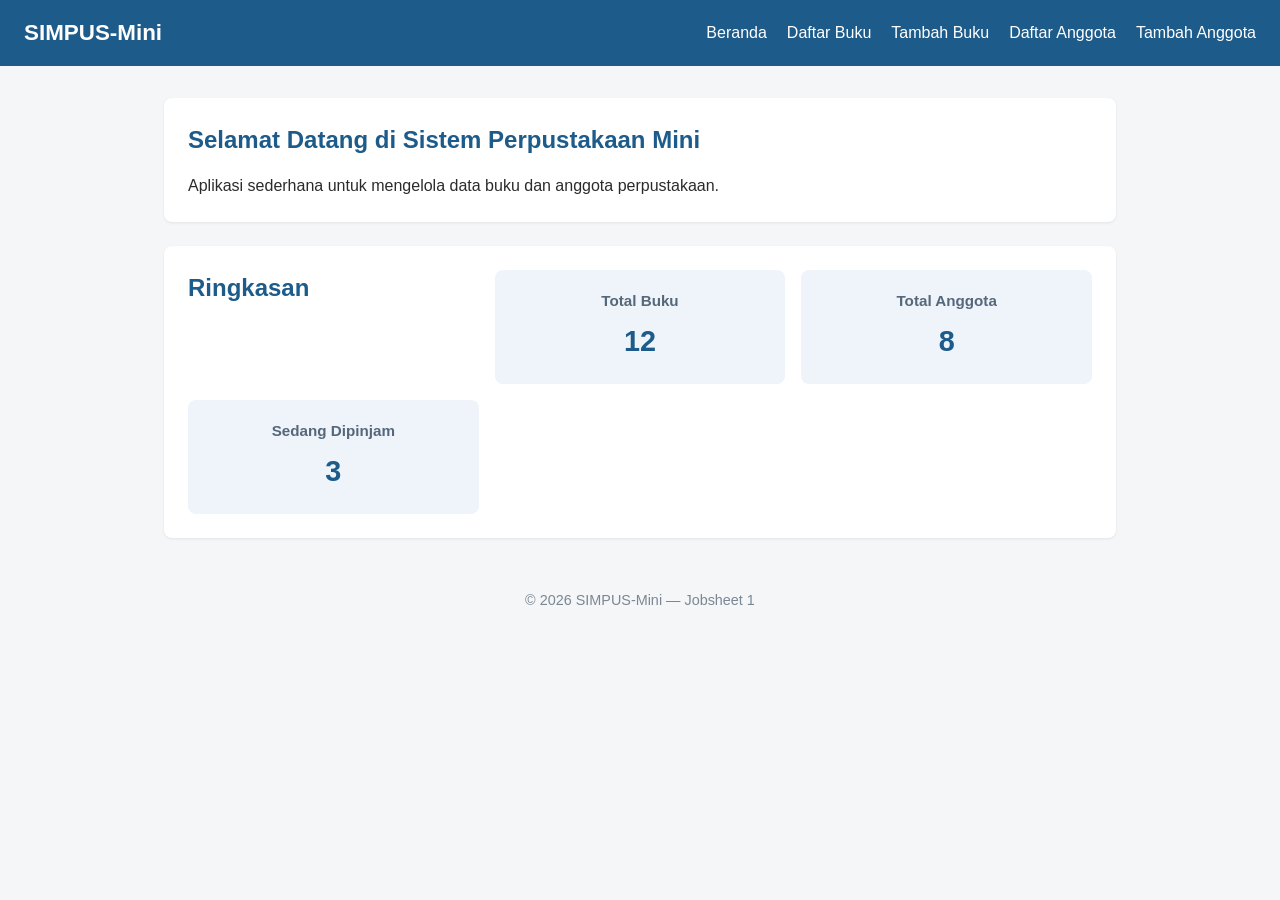
==== simpus-mini/index.html @ ba14d315 "Jobsheet 2: hubungkan CSS ke semua halaman HTML" ====
<!DOCTYPE html>
<html lang="id">
<head>
    <meta charset="UTF-8">
    <title>SIMPUS-Mini | Beranda</title>
    <link rel="stylesheet" href="assets/css/style.css">
</head>
<body>
    <header>
        <h1>SIMPUS-Mini</h1>
        <nav>
            <ul>
                <li><a href="index.html">Beranda</a></li>
                <li><a href="buku/list.html">Daftar Buku</a></li>
                <li><a href="buku/tambah.html">Tambah Buku</a></li>
                <li><a href="anggota/list.html">Daftar Anggota</a></li>
                <li><a href="anggota/tambah.html">Tambah Anggota</a></li>
            </ul>
        </nav>
    </header>

    <main>
        <section>
            <h2>Selamat Datang di Sistem Perpustakaan Mini</h2>
            <p>Aplikasi sederhana untuk mengelola data buku dan anggota perpustakaan.</p>
        </section>

        <section>
            <h2>Ringkasan</h2>
            <article>
                <h3>Total Buku</h3>
                <p>12</p>
            </article>
            <article>
                <h3>Total Anggota</h3>
                <p>8</p>
            </article>
            <article>
                <h3>Sedang Dipinjam</h3>
                <p>3</p>
            </article>
        </section>
    </main>

    <footer>
        <p>&copy; 2026 SIMPUS-Mini &mdash; Jobsheet 1</p>
    </footer>
</body>
</html>
---- simpus-mini/assets/css/style.css ----
/* ===== Reset & Base ===== */
* {
    box-sizing: border-box;
    margin: 0;
    padding: 0;
}

body {
    font-family: "Segoe UI", Arial, sans-serif;
    color: #2b2b2b;
    background-color: #f5f6f8;
    line-height: 1.5;
}

a {
    color: #1d5b8a;
    text-decoration: none;
}

a:hover {
    text-decoration: underline;
}

/* ===== Header & Navbar (Flexbox) ===== */
header {
    background-color: #1d5b8a;
    color: #fff;
    padding: 1rem 1.5rem;
    display: flex;
    align-items: center;
    justify-content: space-between;
    flex-wrap: wrap;
}

header h1 {
    font-size: 1.4rem;
}

header nav ul {
    list-style: none;
    display: flex;
    gap: 1.25rem;
}

header nav a {
    color: #fff;
    font-weight: 500;
}

/* ===== Main Layout ===== */
main {
    max-width: 1000px;
    margin: 2rem auto;
    padding: 0 1.5rem;
}

section {
    background-color: #fff;
    border-radius: 8px;
    padding: 1.5rem;
    margin-bottom: 1.5rem;
    box-shadow: 0 1px 3px rgba(0, 0, 0, 0.08);
}

section h2 {
    margin-bottom: 1rem;
    color: #1d5b8a;
}

/* ===== Kartu Statistik (CSS Grid) ===== */
main section:nth-of-type(2) {
    display: grid;
    grid-template-columns: repeat(3, 1fr);
    gap: 1rem;
}

main section:nth-of-type(2) article {
    background-color: #eef4fa;
    border-radius: 8px;
    padding: 1.25rem;
    text-align: center;
}

main section:nth-of-type(2) article h3 {
    font-size: 0.95rem;
    color: #55677a;
    margin-bottom: 0.5rem;
}

main section:nth-of-type(2) article p {
    font-size: 1.8rem;
    font-weight: 700;
    color: #1d5b8a;
}

/* ===== Tabel ===== */
table {
    width: 100%;
    border-collapse: collapse;
}

th, td {
    text-align: left;
    padding: 0.65rem 0.75rem;
    border-bottom: 1px solid #e2e6ea;
}

thead {
    background-color: #1d5b8a;
    color: #fff;
}

tbody tr:nth-child(even) {
    background-color: #f7f9fb;
}

tbody tr:hover {
    background-color: #eef4fa;
}

td button {
    padding: 0.35rem 0.7rem;
    margin-right: 0.35rem;
    border: none;
    border-radius: 4px;
    cursor: pointer;
    font-size: 0.85rem;
}

td button:first-of-type {
    background-color: #f0ad4e;
    color: #fff;
}

td button:last-of-type {
    background-color: #d9534f;
    color: #fff;
}

/* ===== Form ===== */
form p {
    margin-bottom: 1rem;
}

form label {
    display: block;
    margin-bottom: 0.35rem;
    font-weight: 600;
    color: #444;
}

form input,
form select {
    width: 100%;
    max-width: 400px;
    padding: 0.55rem 0.7rem;
    border: 1px solid #cdd4da;
    border-radius: 4px;
    font-size: 1rem;
}

form button[type="submit"] {
    background-color: #1d5b8a;
    color: #fff;
    border: none;
    padding: 0.6rem 1.5rem;
    border-radius: 4px;
    font-size: 1rem;
    cursor: pointer;
}

form button[type="submit"]:hover {
    background-color: #164869;
}

/* ===== Footer ===== */
footer {
    text-align: center;
    padding: 1.25rem;
    color: #7a8794;
    font-size: 0.9rem;
}
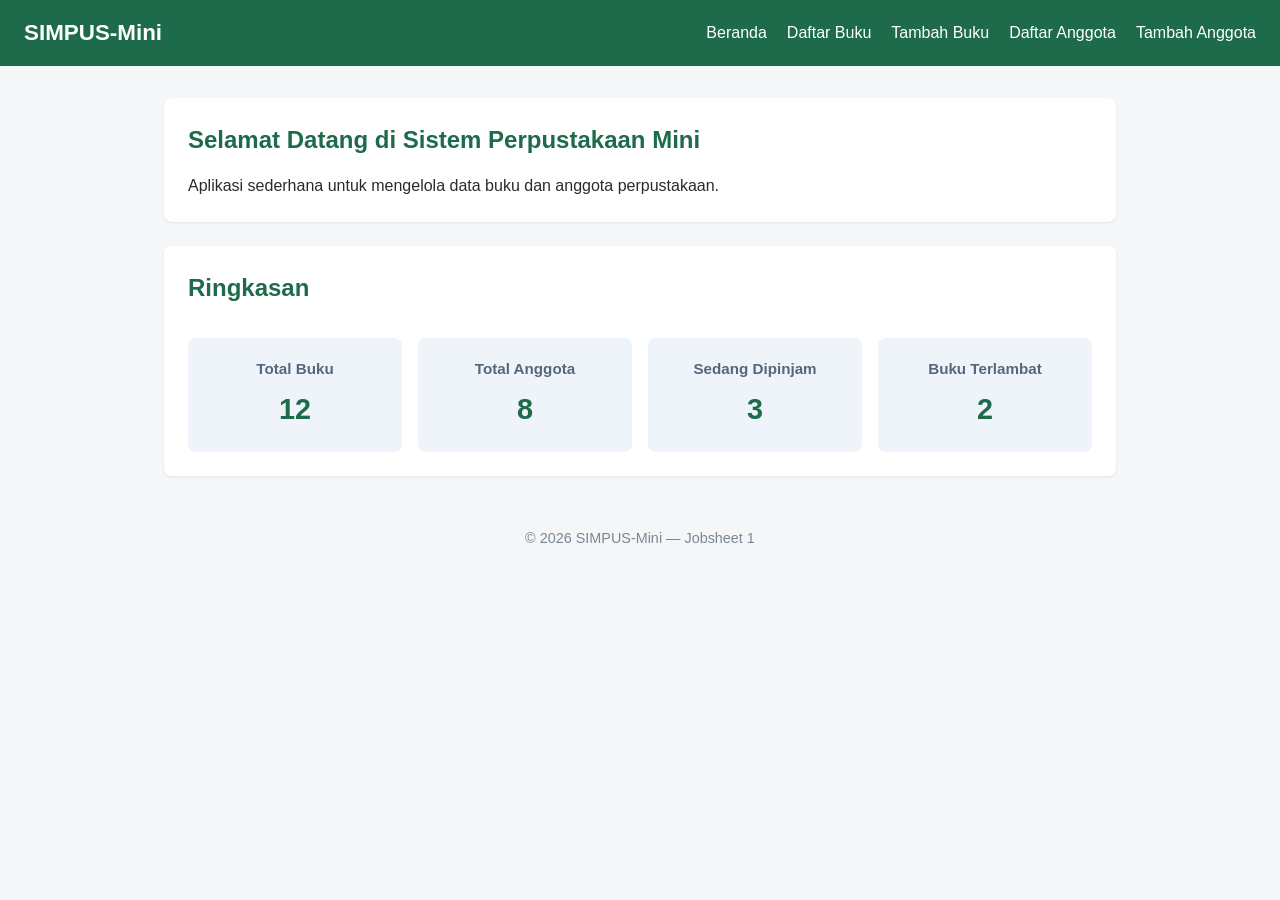
==== commit a6c4b753: "tambah kartu Buku Terlambat ke grid" ====
--- a/simpus-mini/index.html
+++ b/simpus-mini/index.html
@@ -39,6 +39,10 @@
                 <h3>Sedang Dipinjam</h3>
                 <p>3</p>
             </article>
+            <article>
+                <h3>Buku Terlambat</h3>
+                <p>2</p>
+            </article>
         </section>
     </main>
 
--- a/simpus-mini/assets/css/style.css
+++ b/simpus-mini/assets/css/style.css
@@ -13,7 +13,7 @@
 }
 
 a {
-    color: #1d5b8a;
+    color: #1d6b4a;
     text-decoration: none;
 }
 
@@ -23,7 +23,7 @@
 
 /* ===== Header & Navbar (Flexbox) ===== */
 header {
-    background-color: #1d5b8a;
+    background-color: #1d6b4a;
     color: #fff;
     padding: 1rem 1.5rem;
     display: flex;
@@ -64,16 +64,18 @@
 
 section h2 {
     margin-bottom: 1rem;
-    color: #1d5b8a;
+    color: #1d6b4a;
 }
 
 /* ===== Kartu Statistik (CSS Grid) ===== */
 main section:nth-of-type(2) {
     display: grid;
-    grid-template-columns: repeat(3, 1fr);
+    grid-template-columns: repeat(4, 1fr);
     gap: 1rem;
 }
-
+main section:nth-of-type(2) h2 {
+    grid-column: 1 / -1;
+}
 main section:nth-of-type(2) article {
     background-color: #eef4fa;
     border-radius: 8px;
@@ -90,7 +92,7 @@
 main section:nth-of-type(2) article p {
     font-size: 1.8rem;
     font-weight: 700;
-    color: #1d5b8a;
+    color: #1d6b4a;
 }
 
 /* ===== Tabel ===== */
@@ -106,7 +108,7 @@
 }
 
 thead {
-    background-color: #1d5b8a;
+    background-color: #1d6b4a;
     color: #fff;
 }
 
@@ -160,7 +162,7 @@
 }
 
 form button[type="submit"] {
-    background-color: #1d5b8a;
+    background-color: #1d6b4a;
     color: #fff;
     border: none;
     padding: 0.6rem 1.5rem;
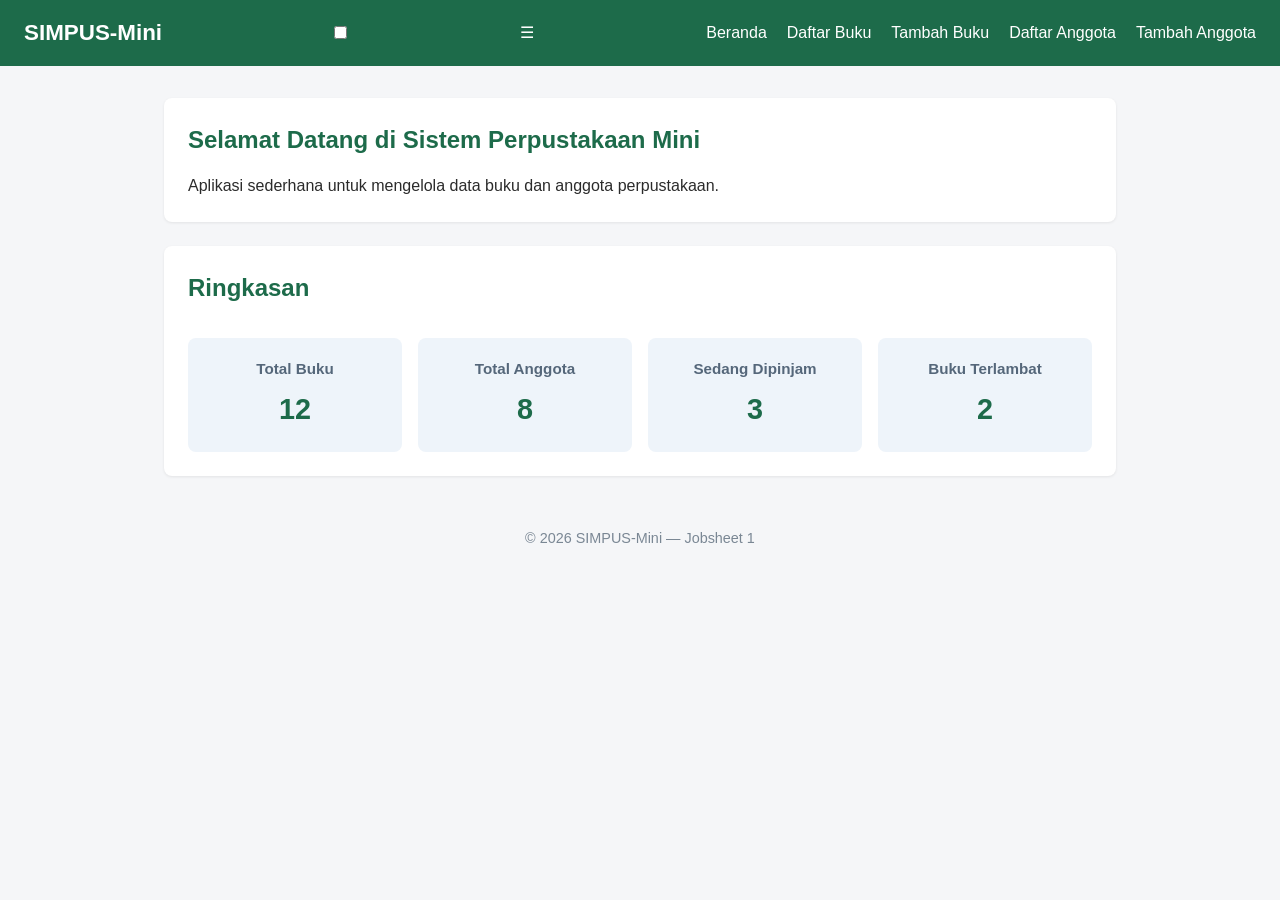
==== commit 8bdf20b5: "Jobsheet 3: tambah checkbox dan label hamburger menu ke HTML" ====
--- a/simpus-mini/index.html
+++ b/simpus-mini/index.html
@@ -2,12 +2,15 @@
 <html lang="id">
 <head>
     <meta charset="UTF-8">
+    <meta name="viewport" content="width=device-width, initial-scale=1">
     <title>SIMPUS-Mini | Beranda</title>
     <link rel="stylesheet" href="assets/css/style.css">
 </head>
 <body>
     <header>
         <h1>SIMPUS-Mini</h1>
+        <input type="checkbox" id="nav-toggle" class="nav-toggle">
+        <label for="nav-toggle" class="nav-toggle-label">&#9776;</label>
         <nav>
             <ul>
                 <li><a href="index.html">Beranda</a></li>
--- a/simpus-mini/assets/css/style.css
+++ b/simpus-mini/assets/css/style.css
@@ -139,6 +139,10 @@
     color: #fff;
 }
 
+td button.btn-detail {
+    background-color: #5bc0de;
+    color: #fff;
+}
 /* ===== Form ===== */
 form p {
     margin-bottom: 1rem;
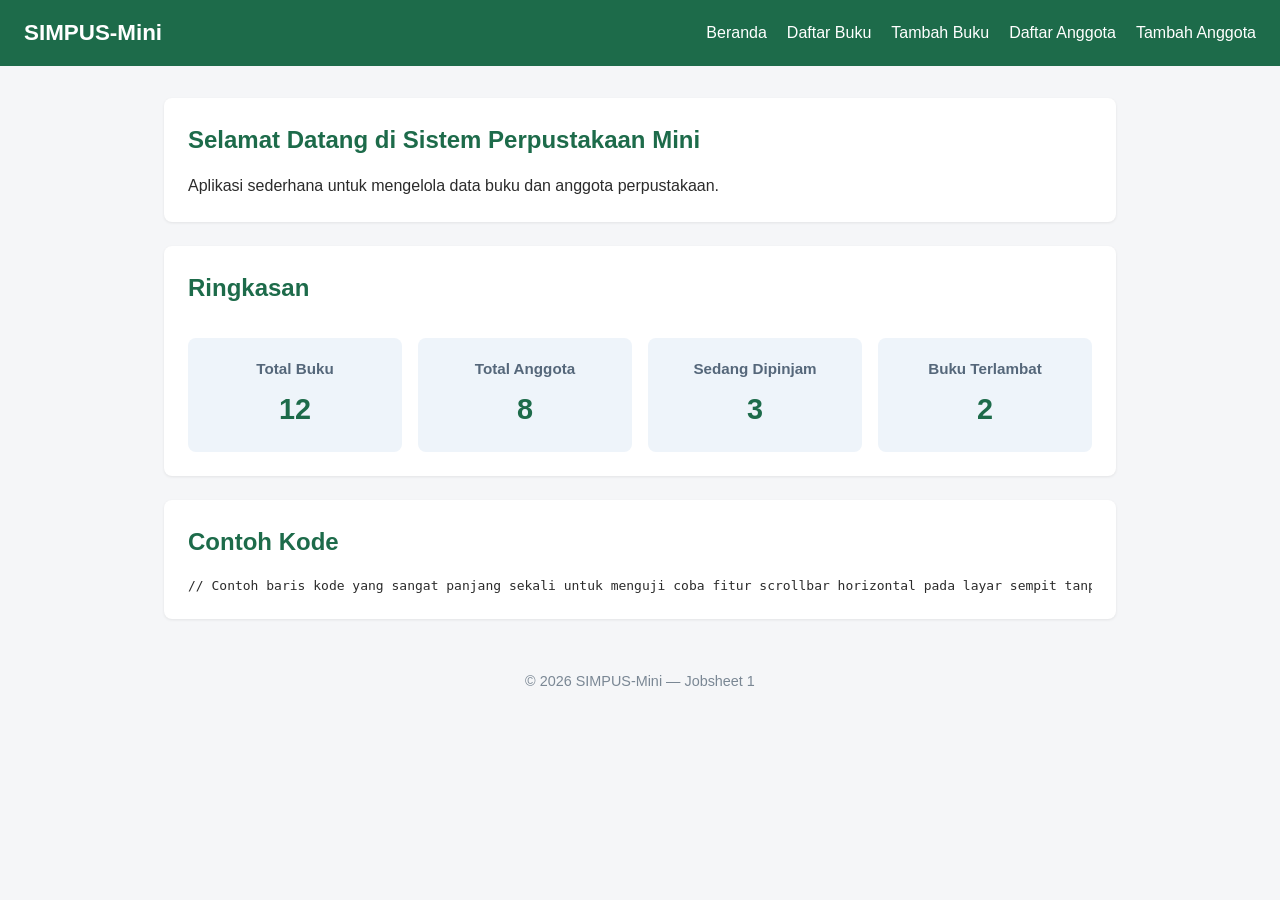
==== commit 744f9fef: "Jobsheet 3: Latihan 3 - Tambah responsif code block (.code-responsive)" ====
--- a/simpus-mini/index.html
+++ b/simpus-mini/index.html
@@ -47,6 +47,12 @@
                 <p>2</p>
             </article>
         </section>
+        <section>
+            <h2>Contoh Kode</h2>
+            <div class="code-responsive">
+                <pre><code>// Contoh baris kode yang sangat panjang sekali untuk menguji coba fitur scrollbar horizontal pada layar sempit tanpa merusak tata letak halaman utama</code></pre>
+            </div>
+        </section>
     </main>
 
     <footer>
--- a/simpus-mini/assets/css/style.css
+++ b/simpus-mini/assets/css/style.css
@@ -52,6 +52,13 @@
     max-width: 1000px;
     margin: 2rem auto;
     padding: 0 1.5rem;
+}
+
+/* Monitor lebar */
+@media (min-width: 1400px) {
+    main {
+        max-width: 1300px;
+    }
 }
 
 section {
@@ -186,3 +193,71 @@
     color: #7a8794;
     font-size: 0.9rem;
 }
+
+/* ===== Hamburger Menu (checkbox hack) ===== */
+.nav-toggle {
+    display: none;
+}
+
+.nav-toggle-label {
+    display: none;
+    font-size: 1.6rem;
+    color: #fff;
+    cursor: pointer;
+}
+
+
+/* ===== Tabel Responsif ===== */
+.table-responsive {
+    overflow-x: auto;
+}
+
+/* ===== Kode Responsif ===== */
+.code-responsive {
+    overflow-x: auto;
+}
+
+/* ===== Responsive Breakpoints ===== */
+
+/* Tablet ke bawah */
+@media (max-width: 900px) {
+    main section:nth-of-type(2) {
+        grid-template-columns: repeat(2, 1fr);
+    }
+}
+
+/* Mobile */
+@media (max-width: 480px) {
+    header {
+        position: relative;
+    }
+
+    .nav-toggle-label {
+        display: block;
+    }
+
+    header nav {
+        display: none;
+        width: 100%;
+        order: 3;
+        margin-top: 1rem;
+    }
+
+    .nav-toggle:checked ~ nav {
+        display: block;
+    }
+
+    header nav ul {
+        flex-direction: column;
+        gap: 0.75rem;
+    }
+
+    main section:nth-of-type(2) {
+        grid-template-columns: 1fr;
+    }
+
+    form input,
+    form select {
+        max-width: 100%;
+    }
+}
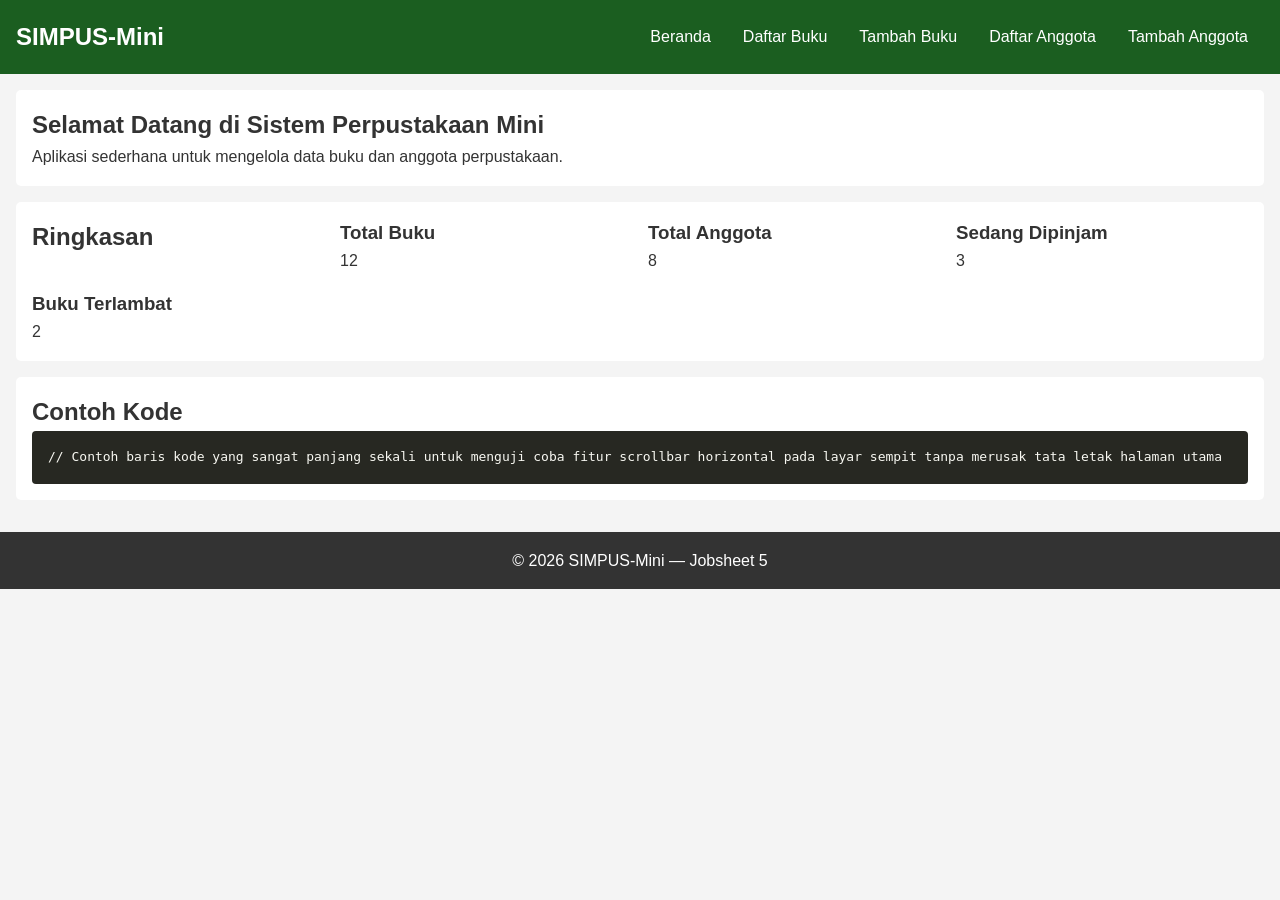
==== commit 0fc19146: "Jobsheet 5: update footer index.html" ====
--- a/simpus-mini/index.html
+++ b/simpus-mini/index.html
@@ -9,8 +9,7 @@
 <body>
     <header>
         <h1>SIMPUS-Mini</h1>
-        <input type="checkbox" id="nav-toggle" class="nav-toggle">
-        <label for="nav-toggle" class="nav-toggle-label">&#9776;</label>
+        <button type="button" id="nav-toggle-btn" class="nav-toggle-label" aria-label="Menu">&#9776;</button>
         <nav>
             <ul>
                 <li><a href="index.html">Beranda</a></li>
@@ -56,7 +55,8 @@
     </main>
 
     <footer>
-        <p>&copy; 2026 SIMPUS-Mini &mdash; Jobsheet 1</p>
+        <p>&copy; 2026 SIMPUS-Mini &mdash; Jobsheet 5</p>
     </footer>
+    <script src="assets/js/app.js"></script>
 </body>
 </html>
--- a/simpus-mini/assets/css/style.css
+++ b/simpus-mini/assets/css/style.css
@@ -1,4 +1,7 @@
-/* ===== Reset & Base ===== */
+/* ==========================================
+   1. BASE STYLES (Default untuk Mobile/HP)
+   ========================================== */
+
 * {
     box-sizing: border-box;
     margin: 0;
@@ -6,258 +9,150 @@
 }
 
 body {
-    font-family: "Segoe UI", Arial, sans-serif;
-    color: #2b2b2b;
-    background-color: #f5f6f8;
-    line-height: 1.5;
+    font-family: Arial, sans-serif;
+    line-height: 1.6;
+    color: #333;
+    background-color: #f4f4f4;
 }
 
-a {
-    color: #1d6b4a;
-    text-decoration: none;
-}
-
-a:hover {
-    text-decoration: underline;
-}
-
-/* ===== Header & Navbar (Flexbox) ===== */
+/* Header & Navigasi Layar Kecil */
 header {
-    background-color: #1d6b4a;
+    background-color: #1b5e20;
     color: #fff;
-    padding: 1rem 1.5rem;
-    display: flex;
-    align-items: center;
-    justify-content: space-between;
-    flex-wrap: wrap;
+    padding: 1rem;
+    position: relative;
 }
 
 header h1 {
-    font-size: 1.4rem;
+    font-size: 1.5rem;
 }
 
-header nav ul {
-    list-style: none;
-    display: flex;
-    gap: 1.25rem;
+/* Tombol Hamburger */
+.nav-toggle-label {
+    position: absolute;
+    top: 1rem;
+    right: 1rem;
+    font-size: 1.5rem;
+    cursor: pointer;
+    background: none;  
+    border: none;      
+    color: #fff;
 }
 
-header nav a {
-    color: #fff;
-    font-weight: 500;
+
+/* Menu Navigasi Sembunyi Secara Default di HP */
+nav {
+    display: none;
+    width: 100%;
+    margin-top: 1rem;
 }
 
-/* ===== Main Layout ===== */
-main {
-    max-width: 1000px;
-    margin: 2rem auto;
-    padding: 0 1.5rem;
+nav.nav-open {
+    display: block;
 }
 
-/* Monitor lebar */
-@media (min-width: 1400px) {
-    main {
-        max-width: 1300px;
-    }
+nav ul {
+    list-style: none;
+    background-color: #2e7d32;
+}
+
+nav li a {
+    display: block;
+    color: #fff;
+    padding: 0.75rem 1rem;
+    text-decoration: none;
+    border-bottom: 1px solid #388e3c;
+}
+
+
+
+/* Main Content & Section Layout (1 Kolom di HP) */
+main {
+    padding: 1rem;
 }
 
 section {
-    background-color: #fff;
-    border-radius: 8px;
-    padding: 1.5rem;
-    margin-bottom: 1.5rem;
-    box-shadow: 0 1px 3px rgba(0, 0, 0, 0.08);
+    background: #fff;
+    margin-bottom: 1rem;
+    padding: 1rem;
+    border-radius: 5px;
 }
 
-section h2 {
-    margin-bottom: 1rem;
-    color: #1d6b4a;
+/* Latihan Overflow Code Block */
+.code-responsive {
+    overflow-x: auto;
+    background-color: #272822;
+    color: #f8f8f2;
+    padding: 1rem;
+    border-radius: 4px;
 }
 
-/* ===== Kartu Statistik (CSS Grid) ===== */
-main section:nth-of-type(2) {
-    display: grid;
-    grid-template-columns: repeat(4, 1fr);
-    gap: 1rem;
-}
-main section:nth-of-type(2) h2 {
-    grid-column: 1 / -1;
-}
-main section:nth-of-type(2) article {
-    background-color: #eef4fa;
-    border-radius: 8px;
-    padding: 1.25rem;
-    text-align: center;
+/* ===== Pesan Error Validasi ===== */
+.error {
+    display: block;
+    color: #d9534f;
+    font-size: 0.85rem;
+    margin-top: 0.25rem;
 }
 
-main section:nth-of-type(2) article h3 {
-    font-size: 0.95rem;
-    color: #55677a;
-    margin-bottom: 0.5rem;
+/* ===== Kolom Pencarian ===== */
+.search-box {
+    margin-bottom: 1rem;
 }
 
-main section:nth-of-type(2) article p {
-    font-size: 1.8rem;
-    font-weight: 700;
-    color: #1d6b4a;
+.search-box input {
+    width: 100%;
+    max-width: 320px;
+    padding: 0.5rem 0.75rem;
+    border: 1px solid #cdd4da;
+    border-radius: 4px;
 }
 
-/* ===== Tabel ===== */
-table {
-    width: 100%;
-    border-collapse: collapse;
-}
-
-th, td {
-    text-align: left;
-    padding: 0.65rem 0.75rem;
-    border-bottom: 1px solid #e2e6ea;
-}
-
-thead {
-    background-color: #1d6b4a;
+footer {
+    text-align: center;
+    padding: 1rem;
+    background-color: #333;
     color: #fff;
 }
 
-tbody tr:nth-child(even) {
-    background-color: #f7f9fb;
-}
 
-tbody tr:hover {
-    background-color: #eef4fa;
-}
+/* ==========================================
+   2. MEDIA QUERY (Peningkatan untuk Desktop)
+   ========================================== */
 
-td button {
-    padding: 0.35rem 0.7rem;
-    margin-right: 0.35rem;
-    border: none;
-    border-radius: 4px;
-    cursor: pointer;
-    font-size: 0.85rem;
-}
-
-td button:first-of-type {
-    background-color: #f0ad4e;
-    color: #fff;
-}
-
-td button:last-of-type {
-    background-color: #d9534f;
-    color: #fff;
-}
-
-td button.btn-detail {
-    background-color: #5bc0de;
-    color: #fff;
-}
-/* ===== Form ===== */
-form p {
-    margin-bottom: 1rem;
-}
-
-form label {
-    display: block;
-    margin-bottom: 0.35rem;
-    font-weight: 600;
-    color: #444;
-}
-
-form input,
-form select {
-    width: 100%;
-    max-width: 400px;
-    padding: 0.55rem 0.7rem;
-    border: 1px solid #cdd4da;
-    border-radius: 4px;
-    font-size: 1rem;
-}
-
-form button[type="submit"] {
-    background-color: #1d6b4a;
-    color: #fff;
-    border: none;
-    padding: 0.6rem 1.5rem;
-    border-radius: 4px;
-    font-size: 1rem;
-    cursor: pointer;
-}
-
-form button[type="submit"]:hover {
-    background-color: #164869;
-}
-
-/* ===== Footer ===== */
-footer {
-    text-align: center;
-    padding: 1.25rem;
-    color: #7a8794;
-    font-size: 0.9rem;
-}
-
-/* ===== Hamburger Menu (checkbox hack) ===== */
-.nav-toggle {
-    display: none;
-}
-
-.nav-toggle-label {
-    display: none;
-    font-size: 1.6rem;
-    color: #fff;
-    cursor: pointer;
-}
-
-
-/* ===== Tabel Responsif ===== */
-.table-responsive {
-    overflow-x: auto;
-}
-
-/* ===== Kode Responsif ===== */
-.code-responsive {
-    overflow-x: auto;
-}
-
-/* ===== Responsive Breakpoints ===== */
-
-/* Tablet ke bawah */
-@media (max-width: 900px) {
-    main section:nth-of-type(2) {
-        grid-template-columns: repeat(2, 1fr);
-    }
-}
-
-/* Mobile */
-@media (max-width: 480px) {
-    header {
-        position: relative;
+@media (min-width: 768px) {
+    /* Sembunyi Tombol Hamburger di Desktop */
+    .nav-toggle-label {
+        display: none;
     }
 
-    .nav-toggle-label {
+    /* Paksa Menu Selalu Tampil & Menyamping di Desktop */
+    nav {
         display: block;
+        width: auto;
+        margin-top: 0;
     }
 
-    header nav {
-        display: none;
-        width: 100%;
-        order: 3;
-        margin-top: 1rem;
+    header {
+        display: flex;
+        justify-content: space-between;
+        align-items: center;
     }
 
-    .nav-toggle:checked ~ nav {
-        display: block;
+    nav ul {
+        display: flex;
+        background-color: transparent;
     }
 
-    header nav ul {
-        flex-direction: column;
-        gap: 0.75rem;
+    nav li a {
+        border-bottom: none;
+        padding: 0.5rem 1rem;
     }
 
+    /* Grid Layout Ringkasan di Desktop */
     main section:nth-of-type(2) {
-        grid-template-columns: 1fr;
+        display: grid;
+        grid-template-columns: repeat(4, 1fr);
+        gap: 1rem;
     }
-
-    form input,
-    form select {
-        max-width: 100%;
-    }
-}
+}
